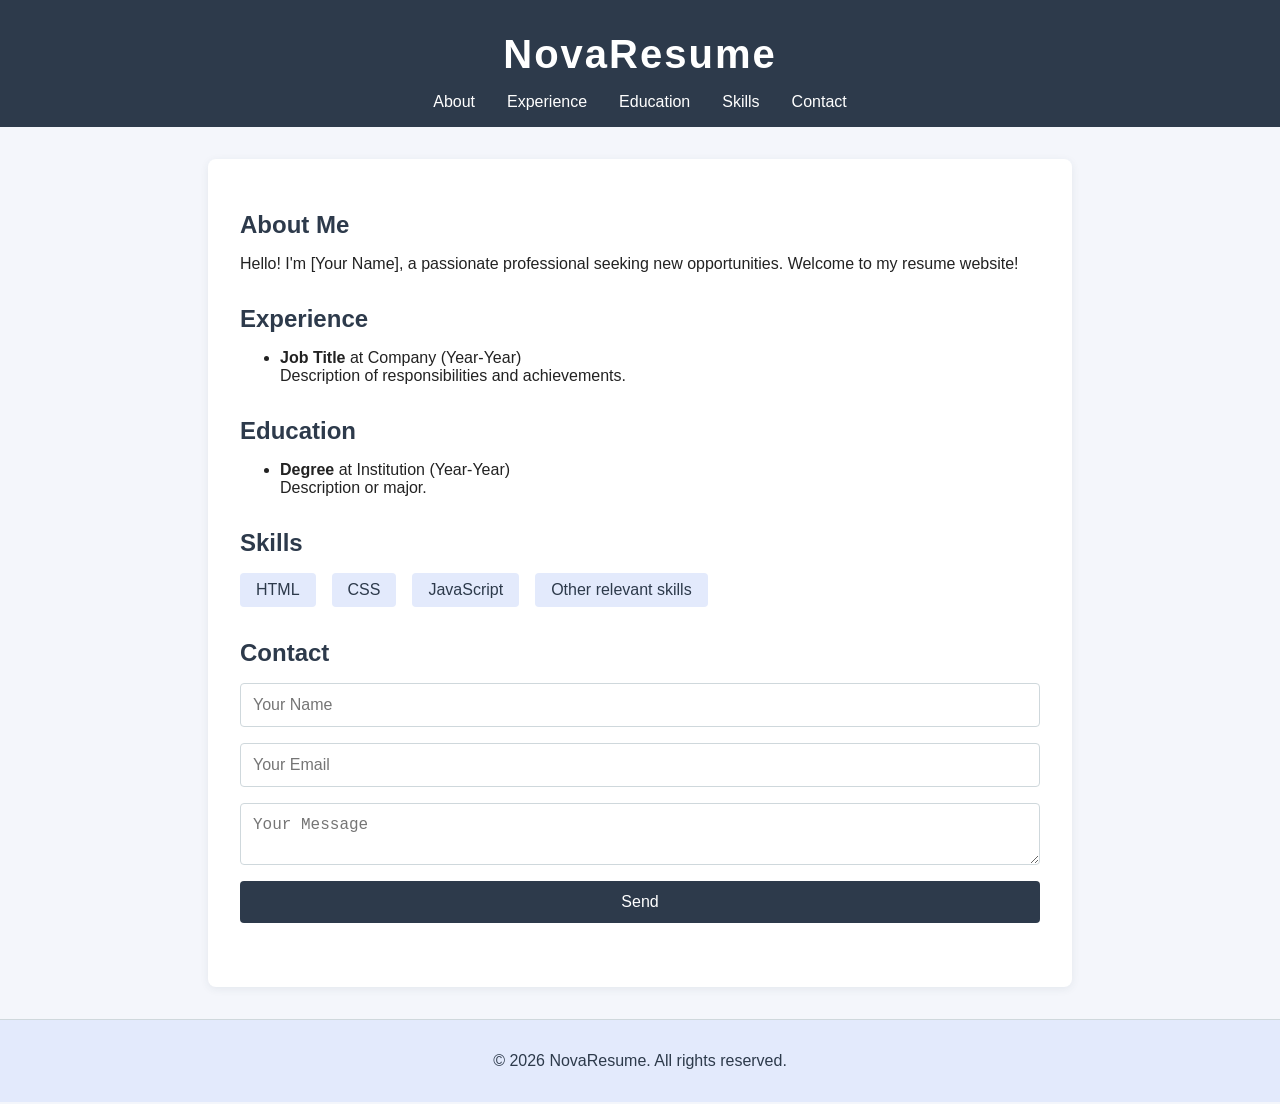
==== index.html @ 5329152b "Move website files to root for GitHub Pages" ====
<!DOCTYPE html>
<html lang="en">
<head>
    <meta charset="UTF-8">
    <meta name="viewport" content="width=device-width, initial-scale=1.0">
    <title>NovaResume</title>
    <link rel="stylesheet" href="style.css">
</head>
<body>
    <header>
        <h1>NovaResume</h1>
        <nav>
            <ul>
                <li><a href="#about">About</a></li>
                <li><a href="#experience">Experience</a></li>
                <li><a href="#education">Education</a></li>
                <li><a href="#skills">Skills</a></li>
                <li><a href="#contact">Contact</a></li>
            </ul>
        </nav>
    </header>
    <main>
        <section id="about">
            <h2>About Me</h2>
            <p>Hello! I'm [Your Name], a passionate professional seeking new opportunities. Welcome to my resume website!</p>
        </section>
        <section id="experience">
            <h2>Experience</h2>
            <ul>
                <li><strong>Job Title</strong> at Company (Year-Year)<br>Description of responsibilities and achievements.</li>
            </ul>
        </section>
        <section id="education">
            <h2>Education</h2>
            <ul>
                <li><strong>Degree</strong> at Institution (Year-Year)<br>Description or major.</li>
            </ul>
        </section>
        <section id="skills">
            <h2>Skills</h2>
            <ul class="skills-list">
                <li>HTML</li>
                <li>CSS</li>
                <li>JavaScript</li>
                <li>Other relevant skills</li>
            </ul>
        </section>
        <section id="contact">
            <h2>Contact</h2>
            <form id="contactForm">
                <input type="text" id="name" name="name" placeholder="Your Name" required>
                <input type="email" id="email" name="email" placeholder="Your Email" required>
                <textarea id="message" name="message" placeholder="Your Message" required></textarea>
                <button type="submit">Send</button>
            </form>
            <div id="formMessage"></div>
        </section>
    </main>
    <footer>
        <p>&copy; 2026 NovaResume. All rights reserved.</p>
    </footer>
    <script src="script.js"></script>
</body>
</html>
---- style.css ----
body {
    font-family: 'Segoe UI', Arial, sans-serif;
    margin: 0;
    padding: 0;
    background: #f4f6fb;
    color: #222;
}
header {
    background: #2d3a4b;
    color: #fff;
    padding: 2rem 0 1rem 0;
    text-align: center;
}
header h1 {
    margin: 0;
    font-size: 2.5rem;
    letter-spacing: 2px;
}
nav ul {
    list-style: none;
    padding: 0;
    margin: 1rem 0 0 0;
    display: flex;
    justify-content: center;
    gap: 2rem;
}
nav a {
    color: #fff;
    text-decoration: none;
    font-weight: 500;
    transition: color 0.2s;
}
nav a:hover {
    color: #ffb347;
}
main {
    max-width: 800px;
    margin: 2rem auto;
    background: #fff;
    border-radius: 8px;
    box-shadow: 0 2px 8px rgba(44, 62, 80, 0.08);
    padding: 2rem;
}
section {
    margin-bottom: 2rem;
}
h2 {
    color: #2d3a4b;
    margin-bottom: 1rem;
}
ul.skills-list {
    display: flex;
    flex-wrap: wrap;
    gap: 1rem;
    padding: 0;
    list-style: none;
}
ul.skills-list li {
    background: #e3eafc;
    color: #2d3a4b;
    padding: 0.5rem 1rem;
    border-radius: 4px;
    font-weight: 500;
}
form {
    display: flex;
    flex-direction: column;
    gap: 1rem;
}
input, textarea {
    padding: 0.75rem;
    border: 1px solid #cfd8dc;
    border-radius: 4px;
    font-size: 1rem;
}
button {
    background: #2d3a4b;
    color: #fff;
    border: none;
    padding: 0.75rem 1.5rem;
    border-radius: 4px;
    font-size: 1rem;
    cursor: pointer;
    transition: background 0.2s;
}
button:hover {
    background: #ffb347;
    color: #2d3a4b;
}
#formMessage {
    margin-top: 1rem;
    font-weight: 500;
    color: #2d3a4b;
}
footer {
    text-align: center;
    padding: 1rem 0;
    background: #e3eafc;
    color: #2d3a4b;
    border-top: 1px solid #cfd8dc;
    margin-top: 2rem;
    font-size: 1rem;
}
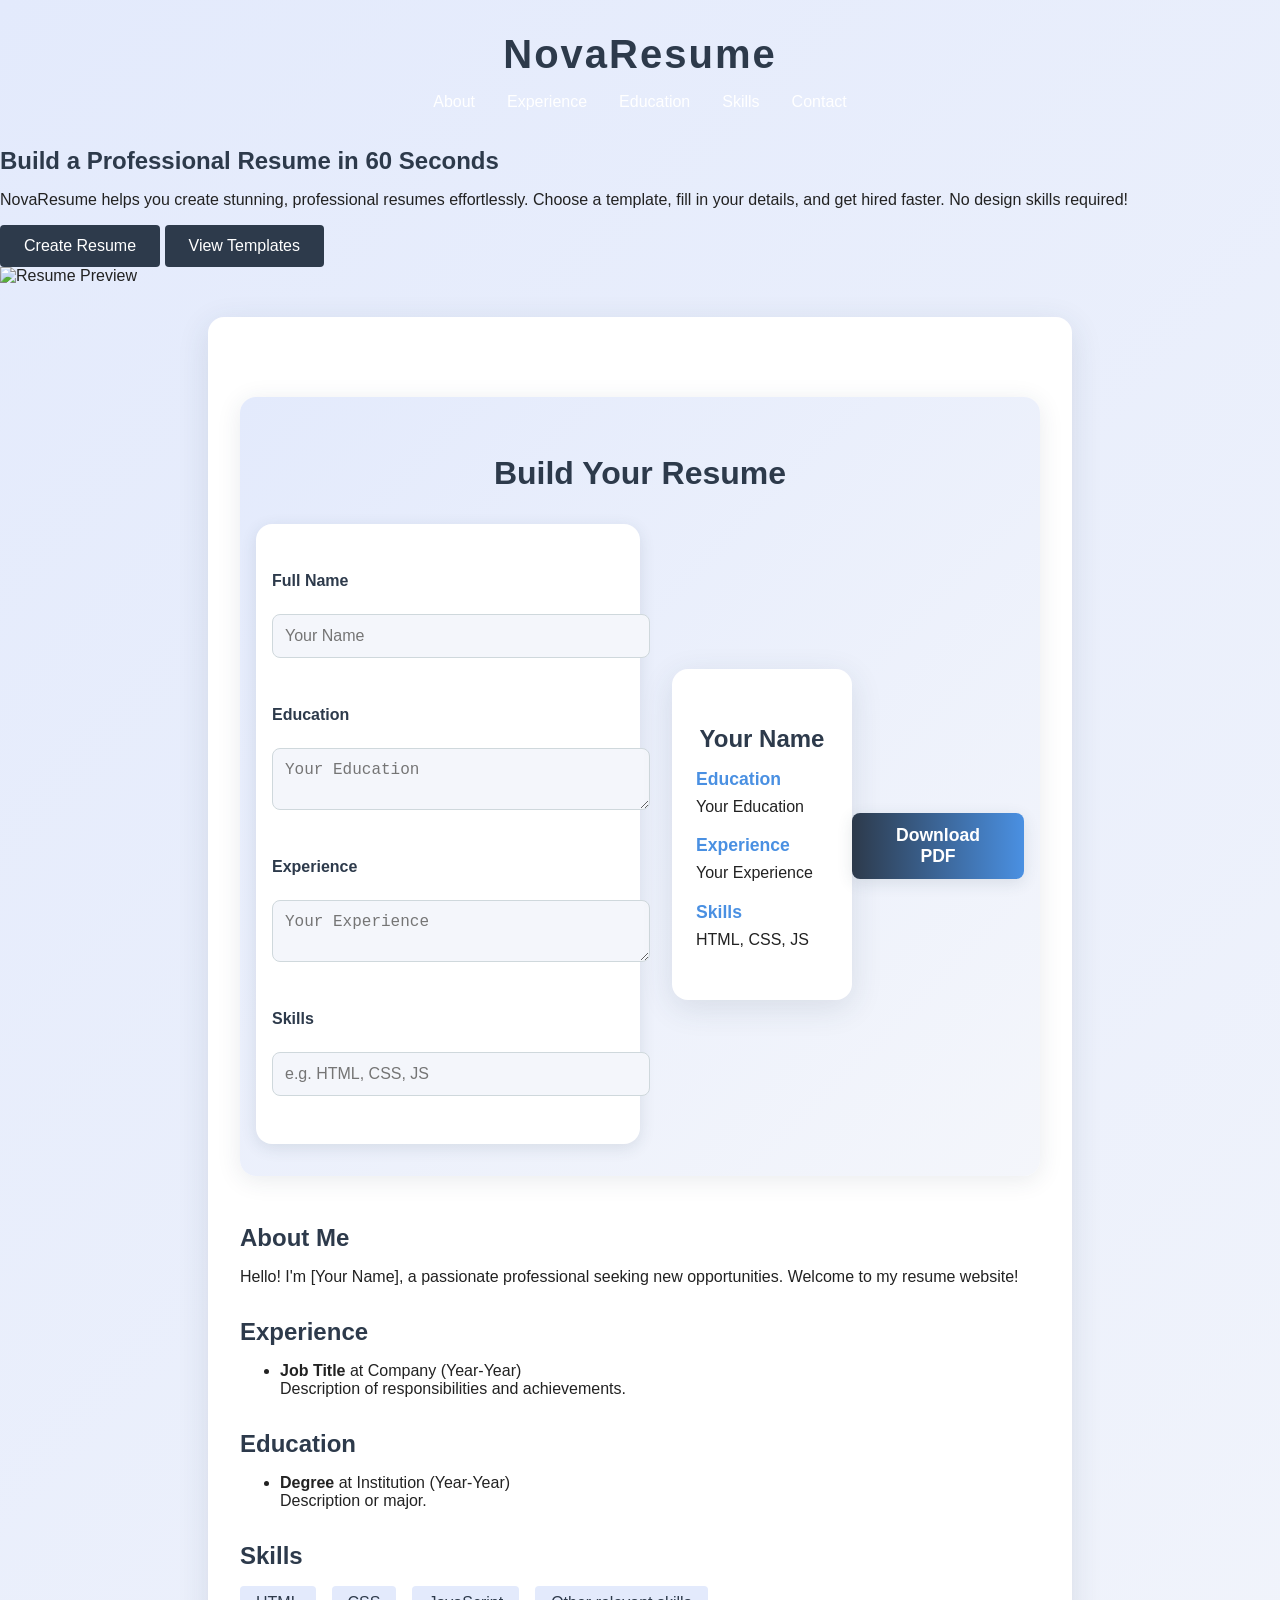
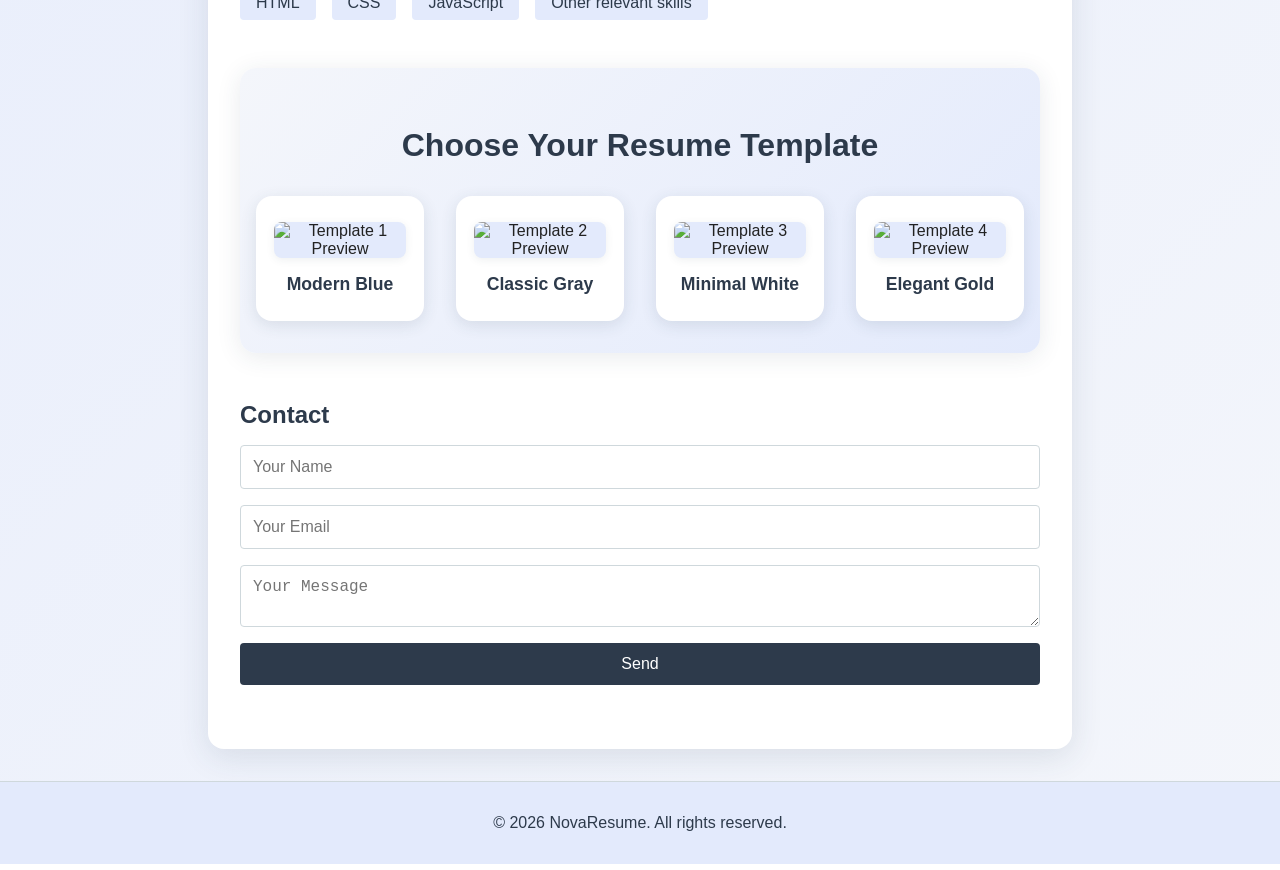
==== commit 628b7236: "Improve UI, fix alignment, enhance dark mode, and ensure button text visibility" ====
--- a/index.html
+++ b/index.html
@@ -5,6 +5,8 @@
     <meta name="viewport" content="width=device-width, initial-scale=1.0">
     <title>NovaResume</title>
     <link rel="stylesheet" href="style.css">
+    <script src="html2canvas.min.js"></script>
+    <script src="jsPDF.min.js"></script>
 </head>
 <body>
     <header>
@@ -19,7 +21,60 @@
             </ul>
         </nav>
     </header>
+    <section class="hero">
+        <div class="hero-content">
+            <div class="hero-text">
+                <h2 class="hero-headline">Build a Professional Resume in 60 Seconds</h2>
+                <p class="hero-desc">NovaResume helps you create stunning, professional resumes effortlessly. Choose a template, fill in your details, and get hired faster. No design skills required!</p>
+                <div class="hero-buttons">
+                    <button class="primary-btn" id="createResumeBtn">Create Resume</button>
+                    <button class="secondary-btn" id="viewTemplatesBtn">View Templates</button>
+                </div>
+            </div>
+            <div class="hero-image">
+                <img src="hero-mockup.png" alt="Resume Preview" />
+            </div>
+        </div>
+    </section>
     <main>
+                <section id="builder" class="builder-section">
+                    <h2>Build Your Resume</h2>
+                    <div class="builder-split">
+                        <div class="builder-form">
+                            <form id="resumeForm">
+                                <label for="builderName">Full Name</label>
+                                <input type="text" id="builderName" name="builderName" placeholder="Your Name" required>
+
+                                <label for="builderEducation">Education</label>
+                                <textarea id="builderEducation" name="builderEducation" placeholder="Your Education" required></textarea>
+
+                                <label for="builderExperience">Experience</label>
+                                <textarea id="builderExperience" name="builderExperience" placeholder="Your Experience" required></textarea>
+
+                                <label for="builderSkills">Skills</label>
+                                <input type="text" id="builderSkills" name="builderSkills" placeholder="e.g. HTML, CSS, JS" required>
+                            </form>
+                        </div>
+                        <div class="builder-preview">
+                            <div class="resume-card" id="resumePreview">
+                                <h3 id="previewName">Your Name</h3>
+                                <div class="preview-section">
+                                    <strong>Education</strong>
+                                    <p id="previewEducation">Your Education</p>
+                                </div>
+                                <div class="preview-section">
+                                    <strong>Experience</strong>
+                                    <p id="previewExperience">Your Experience</p>
+                                </div>
+                                <div class="preview-section">
+                                    <strong>Skills</strong>
+                                    <p id="previewSkills">HTML, CSS, JS</p>
+                                </div>
+                            </div>
+                            <button class="primary-btn" id="downloadPdfBtn" style="margin-top:1.5rem;width:100%;">Download PDF</button>
+                        </div>
+                    </div>
+                </section>
         <section id="about">
             <h2>About Me</h2>
             <p>Hello! I'm [Your Name], a passionate professional seeking new opportunities. Welcome to my resume website!</p>
@@ -45,6 +100,28 @@
                 <li>Other relevant skills</li>
             </ul>
         </section>
+
+        <section id="templates" class="template-section">
+            <h2>Choose Your Resume Template</h2>
+            <div class="template-grid">
+                <div class="template-card" data-template="1">
+                    <img src="hero-mockup.png" alt="Template 1 Preview">
+                    <h3>Modern Blue</h3>
+                </div>
+                <div class="template-card" data-template="2">
+                    <img src="hero-mockup.png" alt="Template 2 Preview">
+                    <h3>Classic Gray</h3>
+                </div>
+                <div class="template-card" data-template="3">
+                    <img src="hero-mockup.png" alt="Template 3 Preview">
+                    <h3>Minimal White</h3>
+                </div>
+                <div class="template-card" data-template="4">
+                    <img src="hero-mockup.png" alt="Template 4 Preview">
+                    <h3>Elegant Gold</h3>
+                </div>
+            </div>
+        </section>
         <section id="contact">
             <h2>Contact</h2>
             <form id="contactForm">
--- a/style.css
+++ b/style.css
@@ -1,13 +1,165 @@
+/* Resume Builder Split-Screen Styles */
+.builder-section {
+    margin: 3rem 0;
+    padding: 2rem 1rem;
+    background: linear-gradient(135deg, #e3eafc 0%, #f4f6fb 100%);
+    border-radius: 16px;
+    box-shadow: 0 4px 24px rgba(44, 62, 80, 0.10);
+}
+.builder-section h2 {
+    text-align: center;
+    font-size: 2rem;
+    color: #2d3a4b;
+    margin-bottom: 2rem;
+}
+.builder-split {
+    display: flex;
+    gap: 2rem;
+    max-width: 1100px;
+    margin: 0 auto;
+}
+.builder-form {
+    flex: 1 1 350px;
+    min-width: 280px;
+    background: #fff;
+    border-radius: 16px;
+    box-shadow: 0 4px 16px rgba(44, 62, 80, 0.12);
+    padding: 2rem 1rem;
+}
+.builder-form label {
+    font-weight: 600;
+    color: #2d3a4b;
+    margin-top: 1rem;
+    display: block;
+}
+.builder-form input,
+.builder-form textarea {
+    width: 100%;
+    margin-top: 0.5rem;
+    margin-bottom: 1rem;
+    padding: 0.75rem;
+    border: 1px solid #cfd8dc;
+    border-radius: 8px;
+    font-size: 1rem;
+    background: #f4f6fb;
+    resize: vertical;
+}
+.builder-preview {
+    flex: 1 1 350px;
+    min-width: 280px;
+    display: flex;
+    align-items: center;
+    justify-content: center;
+}
+.resume-card {
+    background: #fff;
+    border-radius: 16px;
+    box-shadow: 0 8px 32px rgba(44, 62, 80, 0.12);
+    padding: 2rem 1.5rem;
+    width: 100%;
+    max-width: 350px;
+}
+.resume-card h3 {
+    font-size: 1.5rem;
+    color: #2d3a4b;
+    margin-bottom: 1rem;
+    text-align: center;
+}
+.preview-section {
+    margin-bottom: 1.2rem;
+}
+.preview-section strong {
+    color: #4a90e2;
+    font-size: 1.1rem;
+}
+.preview-section p {
+    margin: 0.5rem 0 0 0;
+    color: #222;
+    font-size: 1rem;
+}
+@media (max-width: 900px) {
+    .builder-split {
+        flex-direction: column;
+        gap: 2rem;
+    }
+    .builder-preview {
+        margin-top: 2rem;
+    }
+}
+/* Resume Template Section Styles */
+.template-section {
+    margin: 3rem 0;
+    padding: 2rem 1rem;
+    background: linear-gradient(135deg, #f4f6fb 0%, #e3eafc 100%);
+    border-radius: 16px;
+    box-shadow: 0 4px 24px rgba(44, 62, 80, 0.10);
+}
+.template-section h2 {
+    text-align: center;
+    font-size: 2rem;
+    color: #2d3a4b;
+    margin-bottom: 2rem;
+}
+.template-grid {
+    display: grid;
+    grid-template-columns: repeat(4, 1fr);
+    gap: 2rem;
+    max-width: 1100px;
+    margin: 0 auto;
+}
+.template-card {
+    background: #fff;
+    border-radius: 16px;
+    box-shadow: 0 4px 16px rgba(44, 62, 80, 0.12);
+    padding: 1.5rem 1rem;
+    text-align: center;
+    transition: transform 0.2s, box-shadow 0.2s;
+    cursor: pointer;
+    border: 2px solid transparent;
+}
+.template-card:hover {
+    transform: translateY(-8px) scale(1.03);
+    box-shadow: 0 8px 32px rgba(44, 62, 80, 0.18);
+    border-color: #4a90e2;
+}
+.template-card img {
+    width: 100%;
+    max-width: 180px;
+    height: 220px;
+    object-fit: cover;
+    border-radius: 8px;
+    margin-bottom: 1rem;
+    box-shadow: 0 2px 8px rgba(44, 62, 80, 0.08);
+    background: #e3eafc;
+}
+.template-card h3 {
+    font-size: 1.1rem;
+    color: #2d3a4b;
+    margin: 0;
+}
+@media (max-width: 1100px) {
+    .template-grid {
+        grid-template-columns: repeat(2, 1fr);
+    }
+}
+@media (max-width: 700px) {
+    .template-grid {
+        grid-template-columns: 1fr;
+    }
+    .template-section {
+        padding: 1rem 0.5rem;
+    }
+}
 body {
     font-family: 'Segoe UI', Arial, sans-serif;
     margin: 0;
     padding: 0;
-    background: #f4f6fb;
+    background: linear-gradient(135deg, #e3eafc 0%, #f4f6fb 100%);
     color: #222;
 }
 header {
-    background: #2d3a4b;
-    color: #fff;
+    background: transparent;
+    color: #2d3a4b;
     padding: 2rem 0 1rem 0;
     text-align: center;
 }
@@ -37,9 +189,105 @@
     max-width: 800px;
     margin: 2rem auto;
     background: #fff;
+    border-radius: 16px;
+    box-shadow: 0 8px 32px rgba(44, 62, 80, 0.12);
+    padding: 2rem;
+/* Hero Section Styles */
+.hero {
+    display: flex;
+    align-items: center;
+    justify-content: center;
+    min-height: 60vh;
+    padding: 3rem 1rem 2rem 1rem;
+    background: linear-gradient(135deg, #e3eafc 0%, #f4f6fb 100%);
+    border-radius: 24px;
+    box-shadow: 0 8px 32px rgba(44, 62, 80, 0.12);
+    margin: 2rem auto;
+    max-width: 1100px;
+}
+.hero-content {
+    display: flex;
+    flex-wrap: wrap;
+    align-items: center;
+    justify-content: space-between;
+    width: 100%;
+    gap: 2rem;
+}
+.hero-text {
+    flex: 1 1 350px;
+    min-width: 300px;
+}
+.hero-headline {
+    font-size: 2.5rem;
+    font-weight: 700;
+    color: #2d3a4b;
+    margin-bottom: 1rem;
+}
+.hero-desc {
+    font-size: 1.2rem;
+    color: #4a5a6a;
+    margin-bottom: 2rem;
+}
+.hero-buttons {
+    display: flex;
+    gap: 1rem;
+}
+.primary-btn {
+    background: linear-gradient(90deg, #2d3a4b 0%, #4a90e2 100%);
+    color: #fff;
+    border: none;
+    padding: 0.75rem 2rem;
     border-radius: 8px;
-    box-shadow: 0 2px 8px rgba(44, 62, 80, 0.08);
-    padding: 2rem;
+    font-size: 1.1rem;
+    font-weight: 600;
+    box-shadow: 0 4px 16px rgba(44, 62, 80, 0.12);
+    cursor: pointer;
+    transition: background 0.2s, transform 0.2s;
+}
+.primary-btn:hover {
+    background: linear-gradient(90deg, #4a90e2 0%, #2d3a4b 100%);
+    transform: translateY(-2px);
+}
+.secondary-btn {
+    background: #fff;
+    color: #2d3a4b;
+    border: 2px solid #4a90e2;
+    padding: 0.75rem 2rem;
+    border-radius: 8px;
+    font-size: 1.1rem;
+    font-weight: 600;
+    box-shadow: 0 4px 16px rgba(44, 62, 80, 0.08);
+    cursor: pointer;
+    transition: border 0.2s, color 0.2s;
+}
+.secondary-btn:hover {
+    border-color: #2d3a4b;
+    color: #4a90e2;
+}
+.hero-image {
+    flex: 1 1 300px;
+    min-width: 220px;
+    display: flex;
+    align-items: center;
+    justify-content: center;
+}
+.hero-image img {
+    width: 100%;
+    max-width: 350px;
+    border-radius: 16px;
+    box-shadow: 0 8px 32px rgba(44, 62, 80, 0.18);
+    background: #fff;
+    border: 1px solid #e3eafc;
+}
+@media (max-width: 900px) {
+    .hero-content {
+        flex-direction: column;
+        align-items: flex-start;
+    }
+    .hero-image {
+        margin-top: 2rem;
+    }
+}
 }
 section {
     margin-bottom: 2rem;
